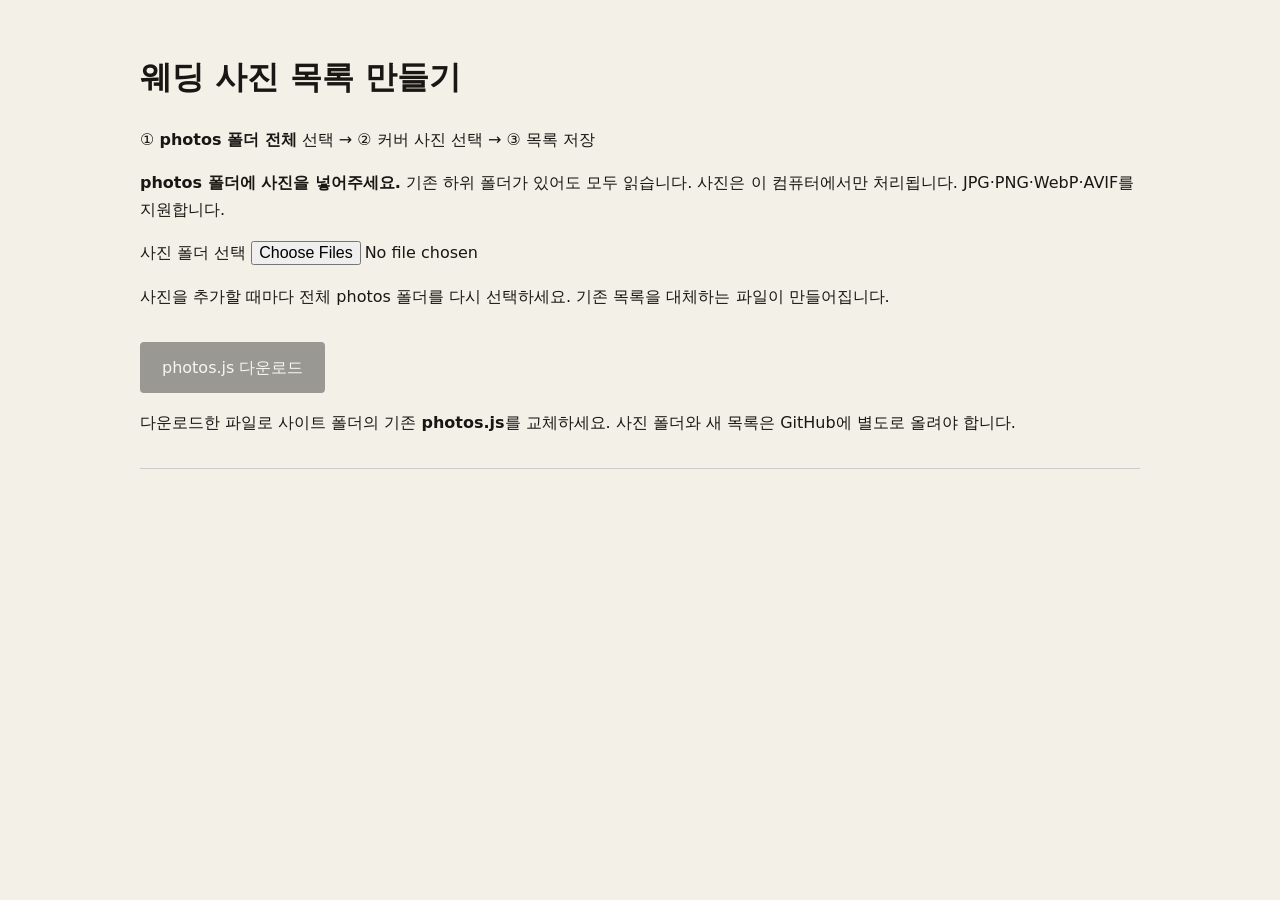
==== photo-manager.html @ 027ba42e "Add files via upload" ====
<!doctype html><html lang="ko"><meta charset="utf-8"><meta name="viewport" content="width=device-width,initial-scale=1"><title>웨딩 사진 목록 만들기</title>
<style>body{font:16px/1.7 system-ui,sans-serif;max-width:1000px;margin:50px auto;padding:0 24px;background:#f3f0e8;color:#181713}h1{font-size:32px}button,input{font:inherit}button{padding:12px 22px;background:#181713;color:white;border:0;border-radius:4px;cursor:pointer}button:disabled{opacity:.4;cursor:default}.grid{display:grid;grid-template-columns:repeat(auto-fill,minmax(180px,1fr));gap:20px}article{background:white;padding:12px;overflow-wrap:anywhere}img{width:100%;height:160px;object-fit:contain;background:#eee}label{display:block}small{display:block}#status{white-space:pre-line}a{color:inherit}.bar{position:sticky;top:0;background:#f3f0e8;padding:16px 0;border-bottom:1px solid #ccc;margin-bottom:24px}</style>
<h1>웨딩 사진 목록 만들기</h1><p>① <b>photos 폴더 전체</b> 선택 → ② 커버 사진 선택 → ③ 목록 저장</p>
<p><b>photos 폴더에 사진을 넣어주세요.</b> 기존 하위 폴더가 있어도 모두 읽습니다. 사진은 이 컴퓨터에서만 처리됩니다. JPG·PNG·WebP·AVIF를 지원합니다.</p>
<label>사진 폴더 선택 <input id="folder" type="file" webkitdirectory multiple></label>
<p id="status" role="status">사진을 추가할 때마다 전체 photos 폴더를 다시 선택하세요. 기존 목록을 대체하는 파일이 만들어집니다.</p>
<div class="bar"><button id="save" disabled>photos.js 다운로드</button><p>다운로드한 파일로 사이트 폴더의 기존 <b>photos.js</b>를 교체하세요. 사진 폴더와 새 목록은 GitHub에 별도로 올려야 합니다.</p></div>
<div id="grid" class="grid"></div>
<script>
const folder=document.querySelector('#folder'),grid=document.querySelector('#grid'),status=document.querySelector('#status'),save=document.querySelector('#save');
const categories={ceremony:'Ceremony',chateau:'Château',family:'Family & Friends'};
let records=[],cover='',urls=[],generation=0;
function inspect(file){return new Promise(resolve=>{const url=URL.createObjectURL(file),img=new Image();img.onload=()=>resolve({url,w:img.naturalWidth,h:img.naturalHeight});img.onerror=()=>{URL.revokeObjectURL(url);resolve(null)};img.src=url})}
folder.addEventListener('change',async()=>{
 const run=++generation;save.disabled=true;urls.forEach(URL.revokeObjectURL);urls=[];records=[];grid.replaceChildren();
 const files=Array.from(folder.files).sort((a,b)=>a.webkitRelativePath.localeCompare(b.webkitRelativePath,undefined,{numeric:true}));
 if(files.some(f=>f.webkitRelativePath.split('/')[0]!=='photos')){status.textContent='이름이 photos인 폴더를 선택해 주세요. 사이트 전체 폴더나 ceremony만 선택하면 안 됩니다.';return}
 let skipped=0;status.textContent='사진 크기를 확인하고 있습니다…';
 for(const file of files){
  const parts=file.webkitRelativePath.split('/');
  if(!/\.(jpe?g|png|webp|avif)$/i.test(file.name)){skipped++;continue}
  const info=await inspect(file);if(run!==generation){if(info)URL.revokeObjectURL(info.url);return}if(!info){skipped++;continue}
  urls.push(info.url);
  records.push({src:parts.map(encodeURIComponent).join('/'),category:categories[parts[1]] || 'All',caption:'Wedding photograph',ratio:info.w+' / '+info.h,url:info.url,name:file.webkitRelativePath});
 }
 if(!records.length){status.textContent='지원하는 사진이 없습니다. photos 안에 JPG·PNG·WebP·AVIF 사진이 있는지 확인해 주세요.';return}
 cover=records[0].src;
 for(const r of records){
  const card=document.createElement('article'),img=document.createElement('img');img.src=r.url;img.alt=r.name;img.loading='lazy';card.append(img);
  const text=document.createElement('small');text.textContent=r.name;card.append(text);
  for(const [group,title] of [['cover','메인 커버']]){
   const label=document.createElement('label'),radio=document.createElement('input');radio.type='radio';radio.name=group;radio.checked=r.src===cover;radio.onchange=()=>{cover=r.src};label.append(radio,document.createTextNode(' '+title));card.append(label)
  }grid.append(card)
 }
 status.textContent=records.length+'장 준비 완료. 폴더 경로와 파일명 순서로 정렬하고 사진 비율을 자동으로 읽었습니다.'+(skipped?'\n지원하지 않는 형식·폴더 또는 읽을 수 없는 파일 '+skipped+'개는 제외했습니다.':'');save.disabled=false;
});
save.addEventListener('click',()=>{
 const clean=records.map(({src,category,caption,ratio})=>({src,category,caption,ratio}));
 const text='window.WEDDING_COVER = '+JSON.stringify(cover)+';\nwindow.WEDDING_PHOTOS = '+JSON.stringify(clean,null,2)+';\n';
 const url=URL.createObjectURL(new Blob([text],{type:'text/javascript;charset=utf-8'})),a=document.createElement('a');a.href=url;a.download='photos.js';a.click();setTimeout(()=>URL.revokeObjectURL(url),1000);
});
</script></html>
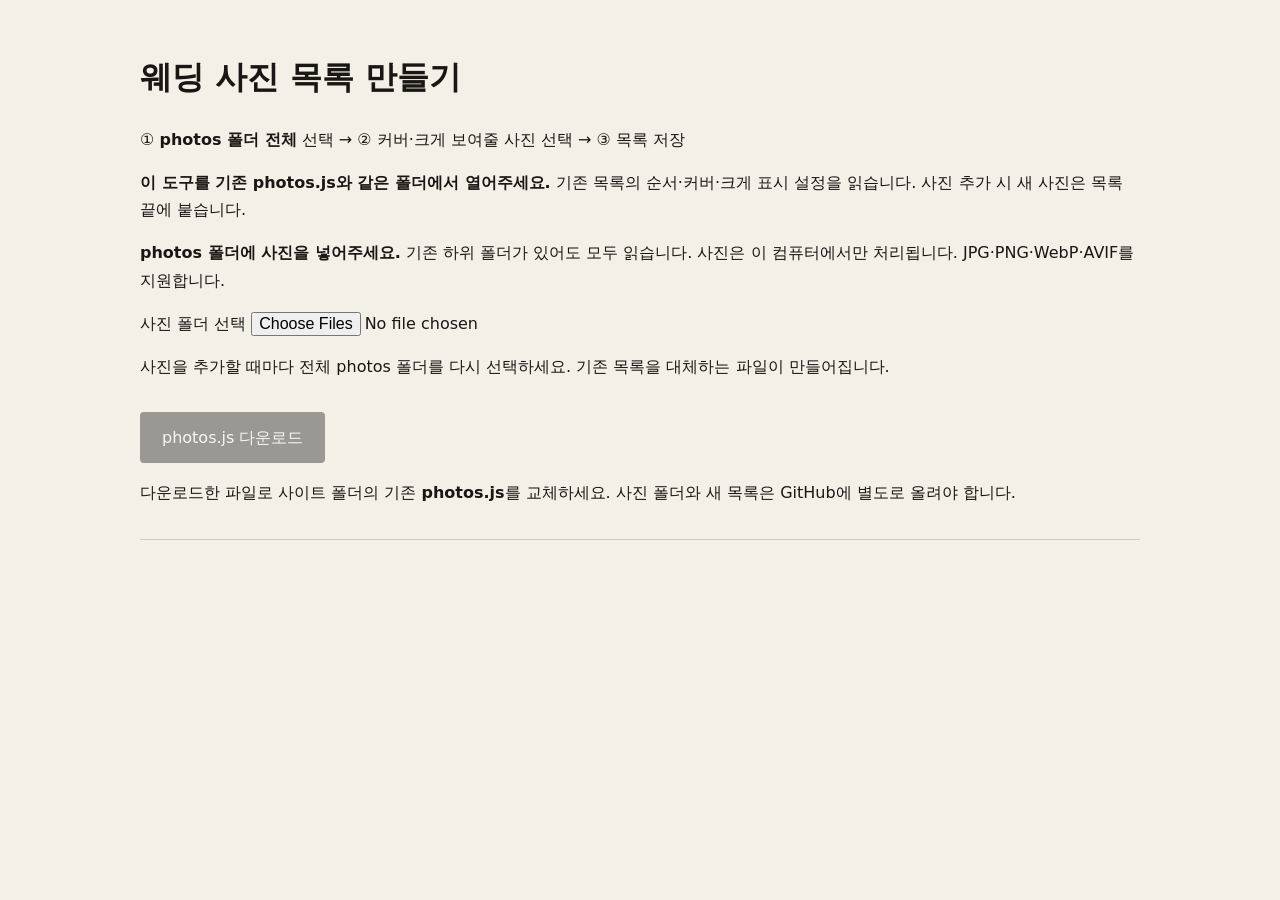
==== commit a01acac4: "update3" ====
--- a/photo-manager.html
+++ b/photo-manager.html
@@ -1,14 +1,18 @@
 <!doctype html><html lang="ko"><meta charset="utf-8"><meta name="viewport" content="width=device-width,initial-scale=1"><title>웨딩 사진 목록 만들기</title>
 <style>body{font:16px/1.7 system-ui,sans-serif;max-width:1000px;margin:50px auto;padding:0 24px;background:#f3f0e8;color:#181713}h1{font-size:32px}button,input{font:inherit}button{padding:12px 22px;background:#181713;color:white;border:0;border-radius:4px;cursor:pointer}button:disabled{opacity:.4;cursor:default}.grid{display:grid;grid-template-columns:repeat(auto-fill,minmax(180px,1fr));gap:20px}article{background:white;padding:12px;overflow-wrap:anywhere}img{width:100%;height:160px;object-fit:contain;background:#eee}label{display:block}small{display:block}#status{white-space:pre-line}a{color:inherit}.bar{position:sticky;top:0;background:#f3f0e8;padding:16px 0;border-bottom:1px solid #ccc;margin-bottom:24px}</style>
-<h1>웨딩 사진 목록 만들기</h1><p>① <b>photos 폴더 전체</b> 선택 → ② 커버 사진 선택 → ③ 목록 저장</p>
-<p><b>photos 폴더에 사진을 넣어주세요.</b> 기존 하위 폴더가 있어도 모두 읽습니다. 사진은 이 컴퓨터에서만 처리됩니다. JPG·PNG·WebP·AVIF를 지원합니다.</p>
+<h1>웨딩 사진 목록 만들기</h1><p>① <b>photos 폴더 전체</b> 선택 → ② 커버·크게 보여줄 사진 선택 → ③ 목록 저장</p>
+<p><b>이 도구를 기존 photos.js와 같은 폴더에서 열어주세요.</b> 기존 목록의 순서·커버·크게 표시 설정을 읽습니다. 사진 추가 시 새 사진은 목록 끝에 붙습니다.</p><p><b>photos 폴더에 사진을 넣어주세요.</b> 기존 하위 폴더가 있어도 모두 읽습니다. 사진은 이 컴퓨터에서만 처리됩니다. JPG·PNG·WebP·AVIF를 지원합니다.</p>
 <label>사진 폴더 선택 <input id="folder" type="file" webkitdirectory multiple></label>
 <p id="status" role="status">사진을 추가할 때마다 전체 photos 폴더를 다시 선택하세요. 기존 목록을 대체하는 파일이 만들어집니다.</p>
 <div class="bar"><button id="save" disabled>photos.js 다운로드</button><p>다운로드한 파일로 사이트 폴더의 기존 <b>photos.js</b>를 교체하세요. 사진 폴더와 새 목록은 GitHub에 별도로 올려야 합니다.</p></div>
 <div id="grid" class="grid"></div>
+<script src="photos.js"></script>
 <script>
 const folder=document.querySelector('#folder'),grid=document.querySelector('#grid'),status=document.querySelector('#status'),save=document.querySelector('#save');
 const categories={ceremony:'Ceremony',chateau:'Château',family:'Family & Friends'};
+const previous=Array.isArray(window.WEDDING_PHOTOS)?window.WEDDING_PHOTOS:[];
+const priorMap=new Map(previous.map((p,i)=>[p.src,{photo:p,order:i}]));
+const previousCover=window.WEDDING_COVER;
 let records=[],cover='',urls=[],generation=0;
 function inspect(file){return new Promise(resolve=>{const url=URL.createObjectURL(file),img=new Image();img.onload=()=>resolve({url,w:img.naturalWidth,h:img.naturalHeight});img.onerror=()=>{URL.revokeObjectURL(url);resolve(null)};img.src=url})}
 folder.addEventListener('change',async()=>{
@@ -21,21 +25,29 @@
   if(!/\.(jpe?g|png|webp|avif)$/i.test(file.name)){skipped++;continue}
   const info=await inspect(file);if(run!==generation){if(info)URL.revokeObjectURL(info.url);return}if(!info){skipped++;continue}
   urls.push(info.url);
-  records.push({src:parts.map(encodeURIComponent).join('/'),category:categories[parts[1]] || 'All',caption:'Wedding photograph',ratio:info.w+' / '+info.h,url:info.url,name:file.webkitRelativePath});
+  const encoded=parts.map(encodeURIComponent).join('/');
+  const old=priorMap.get(encoded)||priorMap.get(file.webkitRelativePath);
+  records.push({category:categories[parts[1]] || 'All',caption:'Wedding photograph',...(old?old.photo:{}),src:old?old.photo.src:encoded,ratio:info.w+' / '+info.h,featured:old?.photo.featured===true,url:info.url,name:file.webkitRelativePath});
  }
  if(!records.length){status.textContent='지원하는 사진이 없습니다. photos 안에 JPG·PNG·WebP·AVIF 사진이 있는지 확인해 주세요.';return}
- cover=records[0].src;
+ records.sort((a,b)=>(priorMap.get(a.src)?.order??Infinity)-(priorMap.get(b.src)?.order??Infinity));
+ cover=records.some(r=>r.src===previousCover)?previousCover:records[0].src;
  for(const r of records){
   const card=document.createElement('article'),img=document.createElement('img');img.src=r.url;img.alt=r.name;img.loading='lazy';card.append(img);
   const text=document.createElement('small');text.textContent=r.name;card.append(text);
   for(const [group,title] of [['cover','메인 커버']]){
    const label=document.createElement('label'),radio=document.createElement('input');radio.type='radio';radio.name=group;radio.checked=r.src===cover;radio.onchange=()=>{cover=r.src};label.append(radio,document.createTextNode(' '+title));card.append(label)
-  }grid.append(card)
+  }
+  const featuredLabel=document.createElement('label'),featuredInput=document.createElement('input');
+  featuredInput.type='checkbox';featuredInput.checked=r.featured;
+  featuredInput.onchange=()=>{r.featured=featuredInput.checked};
+  featuredLabel.append(featuredInput,document.createTextNode(' 크게 표시 (2열 너비)'));card.append(featuredLabel);
+  grid.append(card)
  }
- status.textContent=records.length+'장 준비 완료. 폴더 경로와 파일명 순서로 정렬하고 사진 비율을 자동으로 읽었습니다.'+(skipped?'\n지원하지 않는 형식·폴더 또는 읽을 수 없는 파일 '+skipped+'개는 제외했습니다.':'');save.disabled=false;
+ status.textContent=records.length+'장 준비 완료. '+(previous.length?'기존 목록의 순서를 유지하고 새 사진은 뒤에 추가했습니다.':'기존 photos.js를 읽지 못했거나 목록이 비어 있어 파일명 순서로 정렬했습니다.')+' 크게 표시할 사진을 체크하세요.'+(skipped?'\n지원하지 않는 형식·폴더 또는 읽을 수 없는 파일 '+skipped+'개는 제외했습니다.':'');save.disabled=false;
 });
 save.addEventListener('click',()=>{
- const clean=records.map(({src,category,caption,ratio})=>({src,category,caption,ratio}));
+ const clean=records.map(({url,name,...photo})=>photo);
  const text='window.WEDDING_COVER = '+JSON.stringify(cover)+';\nwindow.WEDDING_PHOTOS = '+JSON.stringify(clean,null,2)+';\n';
  const url=URL.createObjectURL(new Blob([text],{type:'text/javascript;charset=utf-8'})),a=document.createElement('a');a.href=url;a.download='photos.js';a.click();setTimeout(()=>URL.revokeObjectURL(url),1000);
 });
